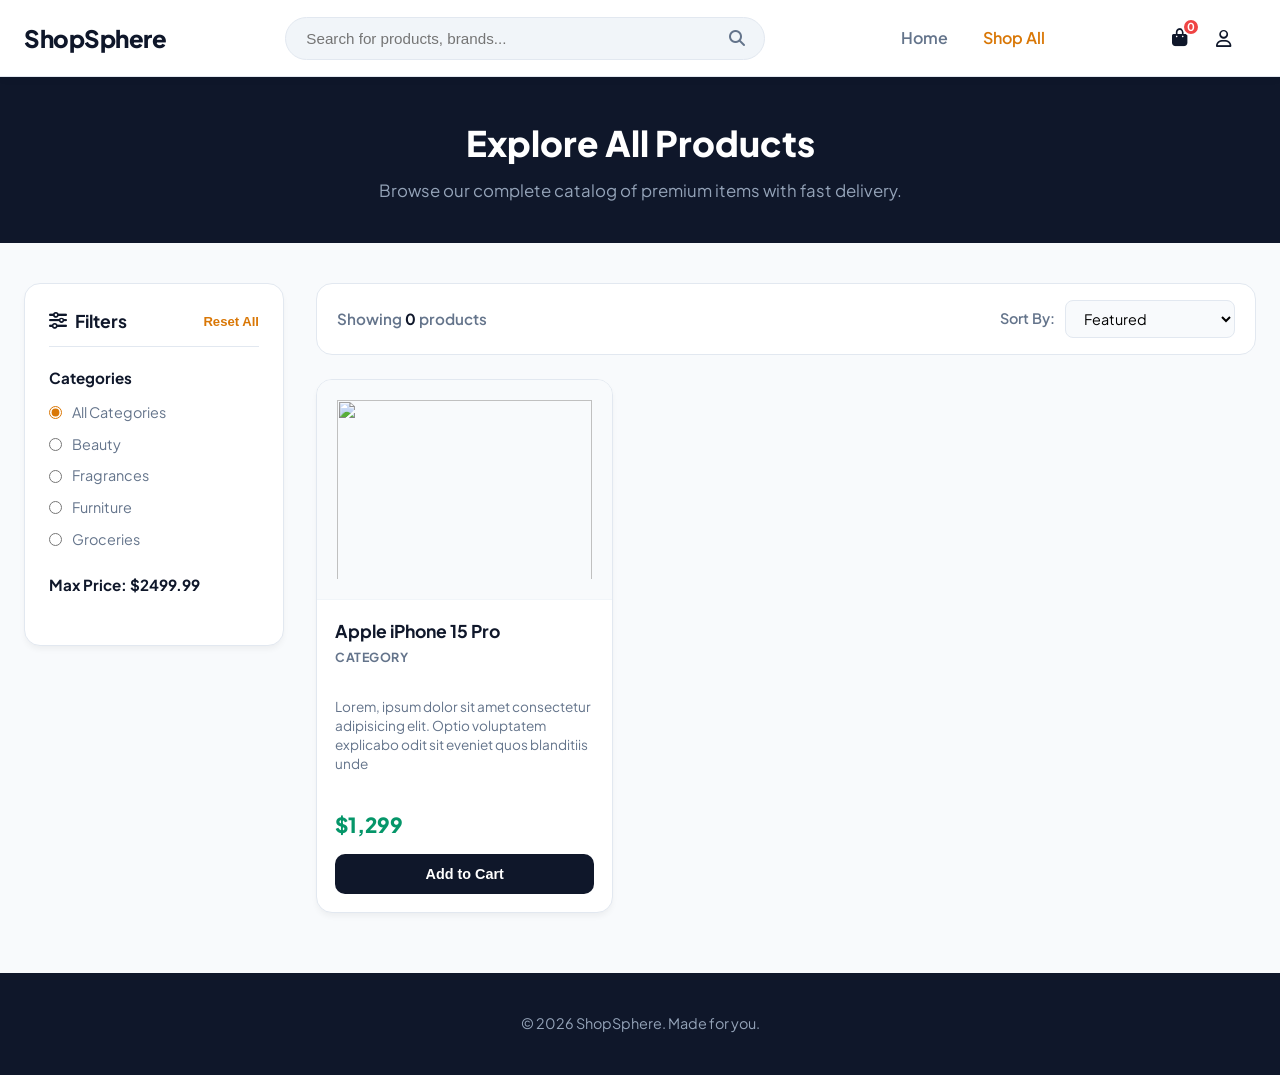
==== API store/view.html @ a8161cd6 "updated....." ====
<!DOCTYPE html>
<html lang="en">

<head>
    <meta charset="UTF-8">
    <meta name="viewport" content="width=device-width, initial-scale=1.0">
    <title>All Products - ShopSphere</title>
    <link rel="stylesheet" href="api.css">
    <link rel="stylesheet" href="https://cdnjs.cloudflare.com/ajax/libs/font-awesome/6.6.0/css/all.min.css">
</head>

<body>



    <!-- NAVBAR -->
    <nav class="navbar">
        <div class="nav-container">
            <a href="index.html" class="logo" style="text-decoration: none;">
                <span>ShopSphere</span>
            </a>

            <div class="search-bar">
                <input type="text" id="productSearch" placeholder="Search for products, brands...">
                <i class="fa-solid fa-magnifying-glass"></i>
            </div>

            <div class="nav-menu">
                <a href="index.html">Home</a>
                <a href="products.html" class="active">Shop All</a>
            </div>

            <div class="nav-icons">
                <div class="icon cart">
                    <i class="fa-solid fa-bag-shopping"></i>
                    <span class="cart-count">0</span>
                </div>
                <i style="margin-top: 23px;" class="fa-regular fa-user icon"></i>
            </div>
        </div>
    </nav>

    <!-- PAGE HEADER -->
    <header class="shop-header">
        <div class="shop-header-container">
            <h1>Explore All Products</h1>
            <p>Browse our complete catalog of premium items with fast delivery.</p>
        </div>
    </header>

    <!-- SHOP LAYOUT (SIDEBAR + GRID) -->
    <main class="shop-page-container">
        
        <!-- FILTER SIDEBAR -->
        <aside class="filter-sidebar">
            <div class="filter-header">
                <h3><i class="fa-solid fa-sliders"></i> Filters</h3>
                <button id="resetFiltersBtn" class="reset-btn">Reset All</button>
            </div>

            <!-- Categories Filter -->
            <div class="filter-group">
                <h4>Categories</h4>
                <div class="category-list" id="categoryList">
                    <label class="filter-checkbox">
                        <input type="radio" name="category" value="all" checked>
                        <span>All Categories</span>
                    </label>
                    <label class="filter-checkbox">
                        <input type="radio" name="category" value="beauty">
                        <span>Beauty</span>
                    </label>
                    <label class="filter-checkbox">
                        <input type="radio" name="category" value="fragrances">
                        <span>Fragrances</span>
                    </label>
                    <label class="filter-checkbox">
                        <input type="radio" name="category" value="furniture">
                        <span>Furniture</span>
                    </label>
                    <label class="filter-checkbox">
                        <input type="radio" name="category" value="groceries">
                        <span>Groceries</span>
                    </label>
                </div>
            </div>

            <!-- Price Range Filter -->
            <div class="filter-group">
                <h4>Max Price: <span id="priceValue">$2499.99</span></h4>
                <!-- <input type="range" id="priceRange" min="10" max="500" value="500" step="10" class="price-slider"> -->
            </div>
        </aside>

        <!-- MAIN PRODUCTS AREA -->
        <section class="shop-main-content">

            
            <!-- TOOLBAR (Count + Sorting) -->
            <div class="shop-toolbar">
                <p class="product-count">Showing <span id="showingCount">0</span> products</p>

                <div class="sort-wrapper">
                    <label for="sortSelect">Sort By:</label>
                    <select id="sortSelect" class="sort-select">
                        <option value="default">Featured</option>
                        <option value="price-low">Price: Low to High</option>
                        <option value="price-high">Price: High to Low</option>
                    </select>
                </div>
            </div>

            <!-- PRODUCT GRID (Preserves your original #grid) -->
            <div id="grid" class="product-grid">
                 <div class="product-card">
                <img src="https://picsum.photos/id/20/400/400" alt="">
                <div class="product-info">
                    <h3>Apple iPhone 15 Pro</h3>   <h4>Category</h4> <br>
                      <h6>Lorem, ipsum dolor sit amet consectetur adipisicing elit. Optio voluptatem explicabo odit sit eveniet quos blanditiis unde</h6>
                    <br>
                    <p class="price">$1,299</p>
                    <button class="add-to-cart">Add to Cart</button>
                </div>
            </div>
            </div>
             
            


        </section>

    </main>

    <!-- FOOTER -->
    <footer>
        <div class="footer-content">
            <p>&copy; 2026 ShopSphere. Made for you.</p>
        </div>
    </footer>

    <script src="products.js"></script>
</body>

</html>
---- API store/api.css ----
@import url('https://fonts.googleapis.com/css2?family=Plus+Jakarta+Sans:wght@400;500;600;700;800&display=swap');

:root {
    --primary: #f59e0b;
    --primary-dark: #d97706;
    --bg-main: #f8fafc;
    --bg-card: #ffffff;
    --text-dark: #0f172a;
    --text-muted: #64748b;
    --border: #e2e8f0;
    --shadow-sm: 0 4px 6px -1px rgba(0, 0, 0, 0.05);
    --shadow-md: 0 10px 25px -5px rgba(15, 23, 42, 0.08);
    --shadow-lg: 0 20px 30px -10px rgba(15, 23, 42, 0.12);
    --radius: 16px;
    --transition: all 0.3s ease;
}

* {
    margin: 0;
    padding: 0;
    box-sizing: border-box;
}

body {
    font-family: 'Plus Jakarta Sans', sans-serif;
    background: var(--bg-main);
    color: var(--text-dark);
    line-height: 1.5;
    -webkit-font-smoothing: antialiased;
}

/* Announcement Bar */
.announcement-bar {
    background: #0f172a;
    color: #f1f5f9;
    text-align: center;
    padding: 10px 16px;
    font-size: 0.88rem;
    font-weight: 500;
}

.announcement-bar span {
    color: var(--primary);
    font-weight: 700;
}

/* Navbar */
.navbar {
    background: #ffffff;
    border-bottom: 1px solid var(--border);
    position: sticky;
    top: 0;
    z-index: 100;
    box-shadow: 0 2px 10px rgba(0, 0, 0, 0.03);
}

.nav-container {
    max-width: 1300px;
    margin: 0 auto;
    padding: 0 24px;
    height: 76px;
    display: flex;
    align-items: center;
    justify-content: space-between;
    gap: 20px;
}

.logo {
    font-size: 24px;
    font-weight: 800;
    letter-spacing: -0.5px;
    display: flex;
    align-items: center;
    gap: 10px;
    color: var(--text-dark);
}

.logo-icon {
    background: var(--primary);
    color: white;
    width: 38px;
    height: 38px;
    border-radius: 10px;
    display: flex;
    align-items: center;
    justify-content: center;
    font-size: 18px;
}

.search-bar {
    flex: 1;
    max-width: 480px;
    position: relative;
    margin: 0 20px;
}

.search-bar input {
    width: 100%;
    padding: 12px 48px 12px 20px;
    border: 1px solid var(--border);
    background: #f1f5f9;
    border-radius: 50px;
    font-size: 0.95rem;
    outline: none;
    transition: var(--transition);
}

.search-bar input:focus {
    background: #ffffff;
    border-color: var(--primary);
    box-shadow: 0 0 0 3px rgba(245, 158, 11, 0.2);
}

.search-bar i {
    position: absolute;
    right: 20px;
    top: 50%;
    transform: translateY(-50%);
    color: var(--text-muted);
}

.nav-menu a {
    margin: 0 16px;
    text-decoration: none;
    color: var(--text-muted);
    font-weight: 600;
    transition: var(--transition);
}

.nav-menu a:hover,
.nav-menu a.active {
    color: var(--primary-dark);
}

.nav-icons {
    display: flex;
    gap: 16px;
    align-items: center;
}

.icon {
    cursor: pointer;
    width: 40px;
    height: 40px;
    border-radius: 50%;
    display: flex;
    align-items: center;
    justify-content: center;
    font-size: 1.1rem;
    transition: var(--transition);
}

.icon:hover {
    background: #f1f5f9;
    color: var(--primary-dark);
}

.cart {
    position: relative;
}

.cart-count {
    position: absolute;
    top: 0;
    right: 0;
    background: #ef4444;
    color: white;
    font-size: 11px;
    width: 18px;
    height: 18px;
    border-radius: 50%;
    display: flex;
    align-items: center;
    justify-content: center;
    font-weight: 700;
    border: 2px solid white;
}

/* HERO SECTION (Fixed & Solid Dark Theme) */
.hero {
    max-width: 1300px;
    margin: 24px auto 0;
    padding: 0 24px;
}

.hero-content {
    background: #0f172a;
    border-radius: 24px;
    padding: 60px;
    color: white;
    display: flex;
    flex-direction: column;
    align-items: flex-start;
    box-shadow: var(--shadow-md);
}

.hero-tag {
    display: inline-flex;
    align-items: center;
    gap: 8px;
    background: rgba(255, 255, 255, 0.1);
    padding: 6px 14px;
    border-radius: 50px;
    font-size: 0.8rem;
    font-weight: 700;
    letter-spacing: 0.5px;
    margin-bottom: 16px;
    color: #f1f5f9;
}

.hero-content h1 {
    font-size: 3.2rem;
    line-height: 1.15;
    font-weight: 800;
    letter-spacing: -1px;
    color: #ffffff;
}

.highlight {
    color: var(--primary); /* Plain text color so it never breaks */
}

.hero-content p {
    font-size: 1.15rem;
    color: #94a3b8;
    margin: 16px 0 28px;
}

.cta-btn {
    background: var(--primary);
    color: #0f172a;
    padding: 14px 32px;
    font-size: 1rem;
    font-weight: 700;
    border: none;
    border-radius: 50px;
    cursor: pointer;
    transition: var(--transition);
    display: inline-flex;
    align-items: center;
    gap: 8px;
}

.cta-btn:hover {
    background: #fbbf24;
    transform: translateY(-2px);
}

/* Features Bar */
.features {
    max-width: 1300px;
    margin: 32px auto 0;
    padding: 0 24px;
    display: grid;
    grid-template-columns: repeat(auto-fit, minmax(220px, 1fr));
    gap: 16px;
}

.feature-item {
    background: var(--bg-card);
    padding: 20px;
    border-radius: var(--radius);
    display: flex;
    align-items: center;
    gap: 16px;
    border: 1px solid var(--border);
}

.feature-item i {
    font-size: 1.6rem;
    color: var(--primary-dark);
}

.feature-item h4 {
    font-size: 0.95rem;
    font-weight: 700;
}

.feature-item p {
    font-size: 0.82rem;
    color: var(--text-muted);
}

/* Categories */
.categories {
    max-width: 1300px;
    margin: 48px auto;
    padding: 0 24px;
}

.categories h2 {
    margin-bottom: 24px;
    font-size: 1.75rem;
    font-weight: 800;
}

.cat-grid {
    display: grid;
    grid-template-columns: repeat(auto-fit, minmax(180px, 1fr));
    gap: 16px;
}

.cat-card {
    background: var(--bg-card);
    padding: 24px 16px;
    text-align: center;
    border-radius: var(--radius);
    font-weight: 700;
    border: 1px solid var(--border);
    transition: var(--transition);
    cursor: pointer;
    display: flex;
    flex-direction: column;
    align-items: center;
    gap: 12px;
}

.cat-icon-wrapper {
    width: 50px;
    height: 50px;
    background: #fef3c7;
    color: var(--primary-dark);
    border-radius: 50%;
    display: flex;
    align-items: center;
    justify-content: center;
    font-size: 1.25rem;
}

.cat-card:hover {
    transform: translateY(-4px);
    border-color: var(--primary);
    box-shadow: var(--shadow-md);
}

/* PRODUCTS SECTION (Strictly keeps your IDs & Classes working) */
.products {
    max-width: 1300px;
    margin: 48px auto;
    padding: 0 24px;
}

.section-header {
    display: flex;
    justify-content: space-between;
    align-items: center;
    margin-bottom: 24px;
}

.section-header h2 {
    font-size: 1.75rem;
    font-weight: 800;
}

.view-all {
    color: var(--primary-dark);
    text-decoration: none;
    font-weight: 700;
    font-size: 0.95rem;
}

/* Grid layout for JS rendered items */
.product-grid {
    display: grid;
    grid-template-columns: repeat(auto-fill, minmax(260px, 1fr));
    gap: 24px;
}

/* Card layout & Product styling */
.product-card {
    background: var(--bg-card);
    border-radius: var(--radius);
    overflow: hidden;
    border: 1px solid var(--border);
    transition: var(--transition);
    display: flex;
    flex-direction: column;
    box-shadow: var(--shadow-sm);
}

.product-card:hover {
    transform: translateY(-6px);
    box-shadow: var(--shadow-md);
    border-color: #cbd5e1;
}

/* Gives transparent image products (like juice/kiwi) a clean centered box */
.product-card img {
    width: 100%;
    height: 220px;
    object-fit: contain; /* Keeps product aspect ratio crisp */
    background: #f8fafc;
    padding: 20px;
    border-bottom: 1px solid #f1f5f9;
}

.product-info {
    padding: 18px;
    display: flex;
    flex-direction: column;
    flex-grow: 1;
}

.product-info h3 {
    font-size: 1.1rem;
    font-weight: 700;
    color: var(--text-dark);
    margin-bottom: 4px;
}

.product-info h4,
.category {
    color: var(--text-muted);
    font-size: 0.78rem;
    text-transform: uppercase;
    letter-spacing: 0.5px;
    font-weight: 700;
    margin-bottom: 6px;
}

.product-info h6 {
    color: #64748b;
    font-size: 0.85rem;
    font-weight: 400;
    line-height: 1.4;
    margin-bottom: 12px;
}

.price {
    font-size: 1.3rem;
    font-weight: 800;
    color: #059669;
    margin-bottom: 14px;
}

/* Add to cart button fix */
.add-to-cart {
    width: 100%;
    padding: 12px;
    background: #0f172a;
    color: #ffffff;
    border: none;
    border-radius: 10px;
    font-weight: 700;
    font-size: 0.9rem;
    cursor: pointer;
    transition: var(--transition);
    margin-top: auto;
}

.add-to-cart:hover {
    background: var(--primary);
    color: #0f172a;
}

/* Footer */
footer {
    background: #0f172a;
    color: #94a3b8;
    text-align: center;
    padding: 40px 20px;
    margin-top: 60px;
    font-size: 0.9rem;
}


/* --- View All Products Page Layout --- */
.shop-header {
    background: #0f172a;
    color: white;
    padding: 40px 24px;
    text-align: center;
}

.shop-header-container h1 {
    font-size: 2.2rem;
    font-weight: 800;
    margin-bottom: 8px;
}

.shop-header-container p {
    color: #94a3b8;
    font-size: 1.05rem;
}

.shop-page-container {
    max-width: 1300px;
    margin: 40px auto;
    padding: 0 24px;
    display: grid;
    grid-template-columns: 260px 1fr;
    gap: 32px;
}

/* Sidebar Styles */
.filter-sidebar {
    background: #ffffff;
    border: 1px solid var(--border);
    border-radius: var(--radius);
    padding: 24px;
    height: fit-content;
    box-shadow: var(--shadow-sm);
}

.filter-header {
    display: flex;
    justify-content: space-between;
    align-items: center;
    margin-bottom: 20px;
    padding-bottom: 12px;
    border-bottom: 1px solid var(--border);
}

.filter-header h3 {
    font-size: 1.1rem;
    font-weight: 700;
    display: flex;
    align-items: center;
    gap: 8px;
}

.reset-btn {
    background: none;
    border: none;
    color: var(--primary-dark);
    font-size: 0.82rem;
    font-weight: 700;
    cursor: pointer;
}

.reset-btn:hover {
    text-decoration: underline;
}

.filter-group {
    margin-bottom: 24px;
}

.filter-group h4 {
    font-size: 0.95rem;
    font-weight: 700;
    margin-bottom: 12px;
    color: var(--text-dark);
}

.category-list {
    display: flex;
    flex-direction: column;
    gap: 10px;
}

.filter-checkbox {
    display: flex;
    align-items: center;
    gap: 10px;
    font-size: 0.9rem;
    color: var(--text-muted);
    cursor: pointer;
}

.filter-checkbox input[type="radio"] {
    accent-color: var(--primary-dark);
    cursor: pointer;
}

.price-slider {
    width: 100%;
    accent-color: var(--primary-dark);
    cursor: pointer;
}

/* Shop Toolbar */
.shop-toolbar {
    display: flex;
    justify-content: space-between;
    align-items: center;
    margin-bottom: 24px;
    background: #ffffff;
    padding: 16px 20px;
    border-radius: var(--radius);
    border: 1px solid var(--border);
}

.product-count {
    font-size: 0.95rem;
    font-weight: 600;
    color: var(--text-muted);
}

.product-count span {
    color: var(--text-dark);
    font-weight: 700;
}

.sort-wrapper {
    display: flex;
    align-items: center;
    gap: 10px;
    font-size: 0.9rem;
    font-weight: 600;
    color: var(--text-muted);
}

.sort-select {
    padding: 8px 14px;
    border-radius: 8px;
    border: 1px solid var(--border);
    font-family: inherit;
    font-size: 0.9rem;
    outline: none;
    background: #f8fafc;
    cursor: pointer;
}

/* Responsive Sidebar */
@media (max-width: 868px) {
    .shop-page-container {
        grid-template-columns: 1fr;
    }
}
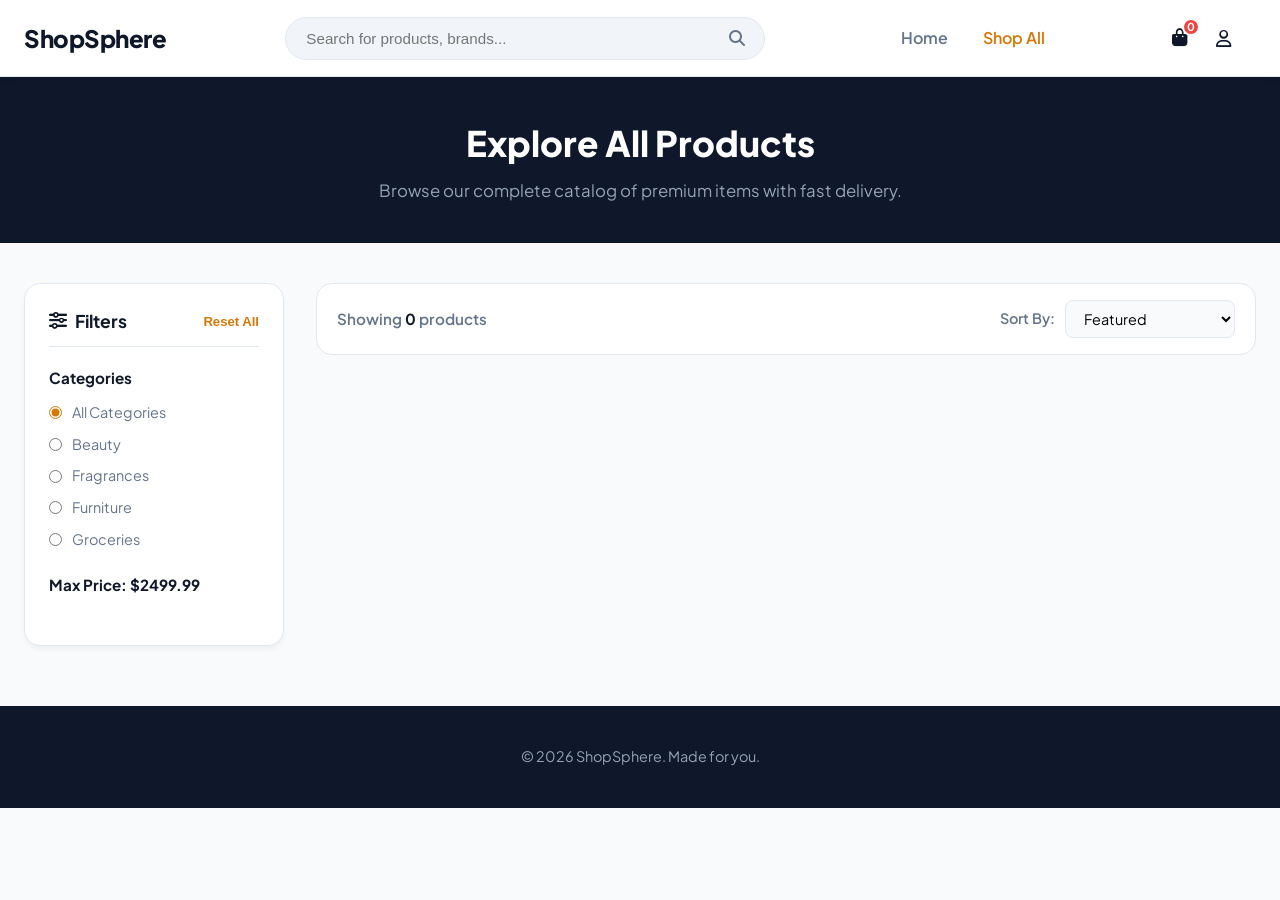
==== commit 752f3a79: "...." ====
--- a/API store/view.html
+++ b/API store/view.html
@@ -112,7 +112,7 @@
 
             <!-- PRODUCT GRID (Preserves your original #grid) -->
             <div id="grid" class="product-grid">
-                 <div class="product-card">
+                 <!-- <div class="product-card">
                 <img src="https://picsum.photos/id/20/400/400" alt="">
                 <div class="product-info">
                     <h3>Apple iPhone 15 Pro</h3>   <h4>Category</h4> <br>
@@ -121,7 +121,7 @@
                     <p class="price">$1,299</p>
                     <button class="add-to-cart">Add to Cart</button>
                 </div>
-            </div>
+            </div> -->
             </div>
              
             
